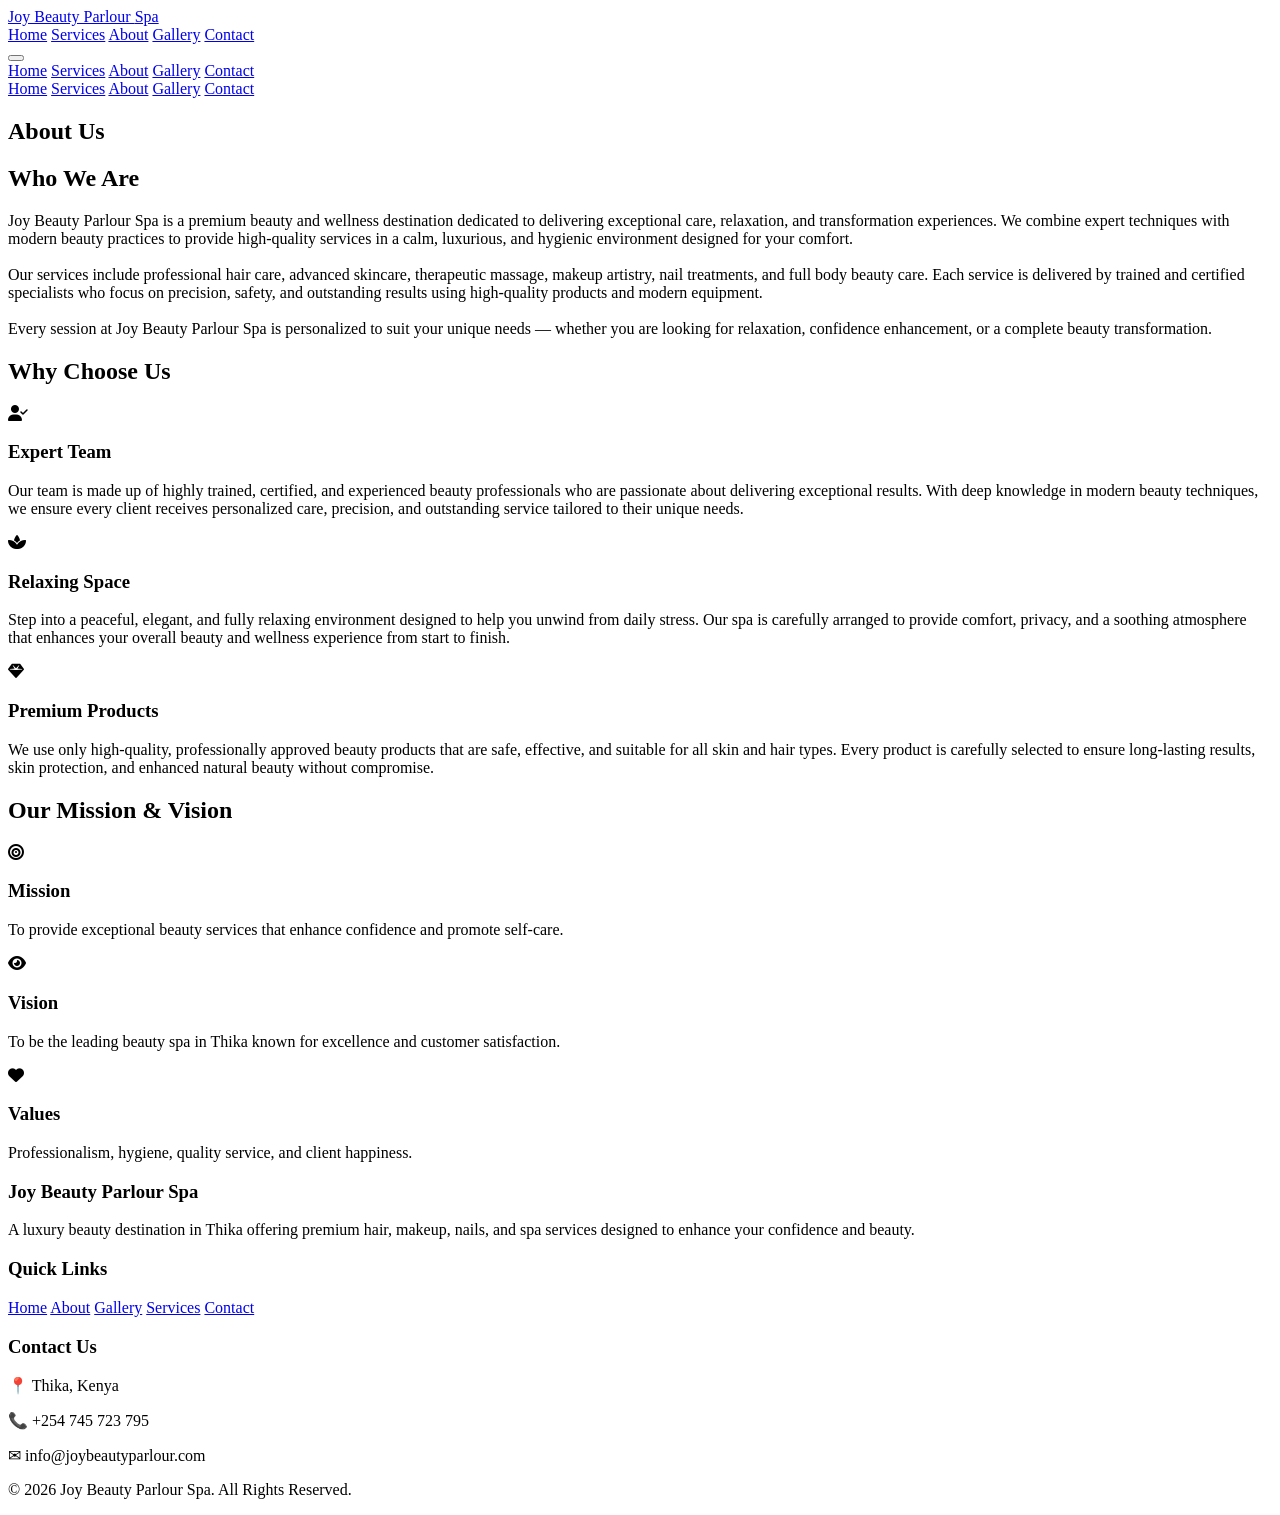
==== about.html @ 8cbbb11c "Create about.html" ====
<!DOCTYPE html>
<html lang="en">
<head>
  <meta charset="UTF-8">
  <meta name="viewport" content="width=device-width, initial-scale=1.0">
  <title>About Us | Joy Beauty Parlour Spa</title>

  <link rel="stylesheet" href="about.css">
  <link rel="stylesheet" href="header.css">
  <link rel="stylesheet" href="https://cdnjs.cloudflare.com/ajax/libs/font-awesome/6.5.0/css/all.min.css">
</head>

<body>

  <!-- HEADER -->
  <header class="site-header">
    <div class="wrap">
      <a class="brand" href="#home"><span class="rg">Joy Beauty Parlour </span> Spa</a>

      <nav class="nav" id="mainNav">
        <a href="main.html">Home</a>
        <a href="main.html#services">Services</a>
        <a href="about.html">About</a>
        <a href="galllery.html">Gallery</a>
        <a href="contact.html">Contact</a>
      </nav>

      <button id="btnHamburger" class="hamburger" aria-label="Open menu">
        <span></span><span></span><span></span>
      </button>
    </div>

    <div id="mobileNav" class="mobile-nav" aria-hidden="true">
      <a href="main.html">Home</a>
      <a href="#services">Services</a>
      <a href="about.html">About</a>
      <a href="galllery.html">Gallery</a>
      <a href="contact.html"class="active">Contact</a>
    </div>

    <!-- OVERLAY -->
<div id="overlay" class="overlay"></div>

<!-- MOBILE NAV -->
<div id="mobileNav" class="mobile-nav">
  <a href="main.html">Home</a>
  <a href="main.html#services">Services</a>
  <a href="about.html">About</a>
  <a href="galllery.html">Gallery</a>
  <a href="contact.html">Contact</a>
</div>
  </header>

<!-- HERO -->
<section class="hero">
  <h1>About Us</h1>
</section>

<!-- ABOUT -->
<section class="section fade-in">
  <h2>Who We Are</h2>
  <p>
   Joy Beauty Parlour Spa</strong> is a premium beauty and wellness destination dedicated to delivering
  exceptional care, relaxation, and transformation experiences. We combine expert techniques with modern beauty
  practices to provide high-quality services in a calm, luxurious, and hygienic environment designed for your comfort.

  <br><br>

  Our services include professional hair care, advanced skincare, therapeutic massage, makeup artistry, nail
  treatments, and full body beauty care. Each service is delivered by trained and certified specialists who focus
  on precision, safety, and outstanding results using high-quality products and modern equipment.

  <br><br>

  Every session at Joy Beauty Parlour Spa is personalized to suit your unique needs — whether you are looking for
  relaxation, confidence enhancement, or a complete beauty transformation.

  </p>
</section>

<!-- WHY CHOOSE US -->
<section class="section light fade-in">
  <h2>Why Choose Us</h2>

  <div class="grid">
   <div class="card">
  <i class="fa-solid fa-user-check"></i>
  <h3>Expert Team</h3>
  <p>
    Our team is made up of highly trained, certified, and experienced beauty professionals who are passionate
    about delivering exceptional results. With deep knowledge in modern beauty techniques, we ensure every
    client receives personalized care, precision, and outstanding service tailored to their unique needs.
  </p>
</div>

<div class="card">
  <i class="fa-solid fa-spa"></i>
  <h3>Relaxing Space</h3>
  <p>
    Step into a peaceful, elegant, and fully relaxing environment designed to help you unwind from daily stress.
    Our spa is carefully arranged to provide comfort, privacy, and a soothing atmosphere that enhances your
    overall beauty and wellness experience from start to finish.
  </p>
</div>

<div class="card">
  <i class="fa-solid fa-gem"></i>
  <h3>Premium Products</h3>
  <p>
    We use only high-quality, professionally approved beauty products that are safe, effective, and suitable
    for all skin and hair types. Every product is carefully selected to ensure long-lasting results, skin
    protection, and enhanced natural beauty without compromise.
  </p>
</div>
  </div>
</section>

<!-- MISSION & VISION -->
<section class="section fade-in">
  <h2>Our Mission & Vision</h2>

  <div class="grid">
    <div class="card">
      <i class="fa-solid fa-bullseye"></i>
      <h3>Mission</h3>
      <p>
        To provide exceptional beauty services that enhance confidence and promote self-care.
      </p>
    </div>

    <div class="card">
      <i class="fa-solid fa-eye"></i>
      <h3>Vision</h3>
      <p>
        To be the leading beauty spa in Thika known for excellence and customer satisfaction.
      </p>
    </div>

    <div class="card">
      <i class="fa-solid fa-heart"></i>
      <h3>Values</h3>
      <p>
        Professionalism, hygiene, quality service, and client happiness.
      </p>
    </div>
  </div>
</section>



<!-- FOOTER -->
<footer class="footer">
  <div class="footer-container">

    <!-- BRAND -->
    <div class="footer-box">
      <h3>Joy Beauty Parlour Spa</h3>
      <p>
        A luxury beauty destination in Thika offering premium hair, makeup, nails, and spa services
        designed to enhance your confidence and beauty.
      </p>
    </div>

    <!-- QUICK LINKS -->
    <div class="footer-box">
      <h3>Quick Links</h3>
      <a href="main.html">Home</a>
      <a href="about.html">About</a>
      <a href="galllery.html">Gallery</a>
      <a href="main.html#services">Services</a>
      <a href="contact.html">Contact</a>
    </div>

    <!-- CONTACT -->
    <div class="footer-box">
      <h3>Contact Us</h3>
      <p>📍 Thika, Kenya</p>
      <p>📞 +254 745 723 795</p>
      <p>✉ info@joybeautyparlour.com</p>
    </div>

  </div>

  <div class="footer-bottom">
    <p>© 2026 Joy Beauty Parlour Spa. All Rights Reserved.</p>
  </div>
</footer>

<script>
// =====================
// FADE IN ANIMATION
// =====================
const faders = document.querySelectorAll('.fade-in');

window.addEventListener('scroll', () => {
  faders.forEach(el => {
    const top = el.getBoundingClientRect().top;
    if (top < window.innerHeight - 100) {
      el.classList.add('show');
    }
  });
});


// =====================
// MOBILE NAV
// =====================
const btnHamb = document.getElementById('btnHamburger');
const mobileNav = document.getElementById('mobileNav');
const overlay = document.getElementById('overlay');

function openMenu() {
  btnHamb.classList.add('open');
  mobileNav.classList.add('show');
  overlay.classList.add('show');
  mobileNav.setAttribute('aria-hidden', 'false');
}

function closeMenu() {
  btnHamb.classList.remove('open');
  mobileNav.classList.remove('show');
  overlay.classList.remove('show');
  mobileNav.setAttribute('aria-hidden', 'true');
}

// TOGGLE MENU
btnHamb.addEventListener('click', () => {
  if (mobileNav.classList.contains('show')) {
    closeMenu();
  } else {
    openMenu();
  }
});

// CLICK OUTSIDE (OVERLAY)
overlay.addEventListener('click', closeMenu);

// CLICK LINK CLOSE MENU
document.querySelectorAll('.mobile-nav a').forEach(link => {
  link.addEventListener('click', closeMenu);
});
</script>

</body>
</html>
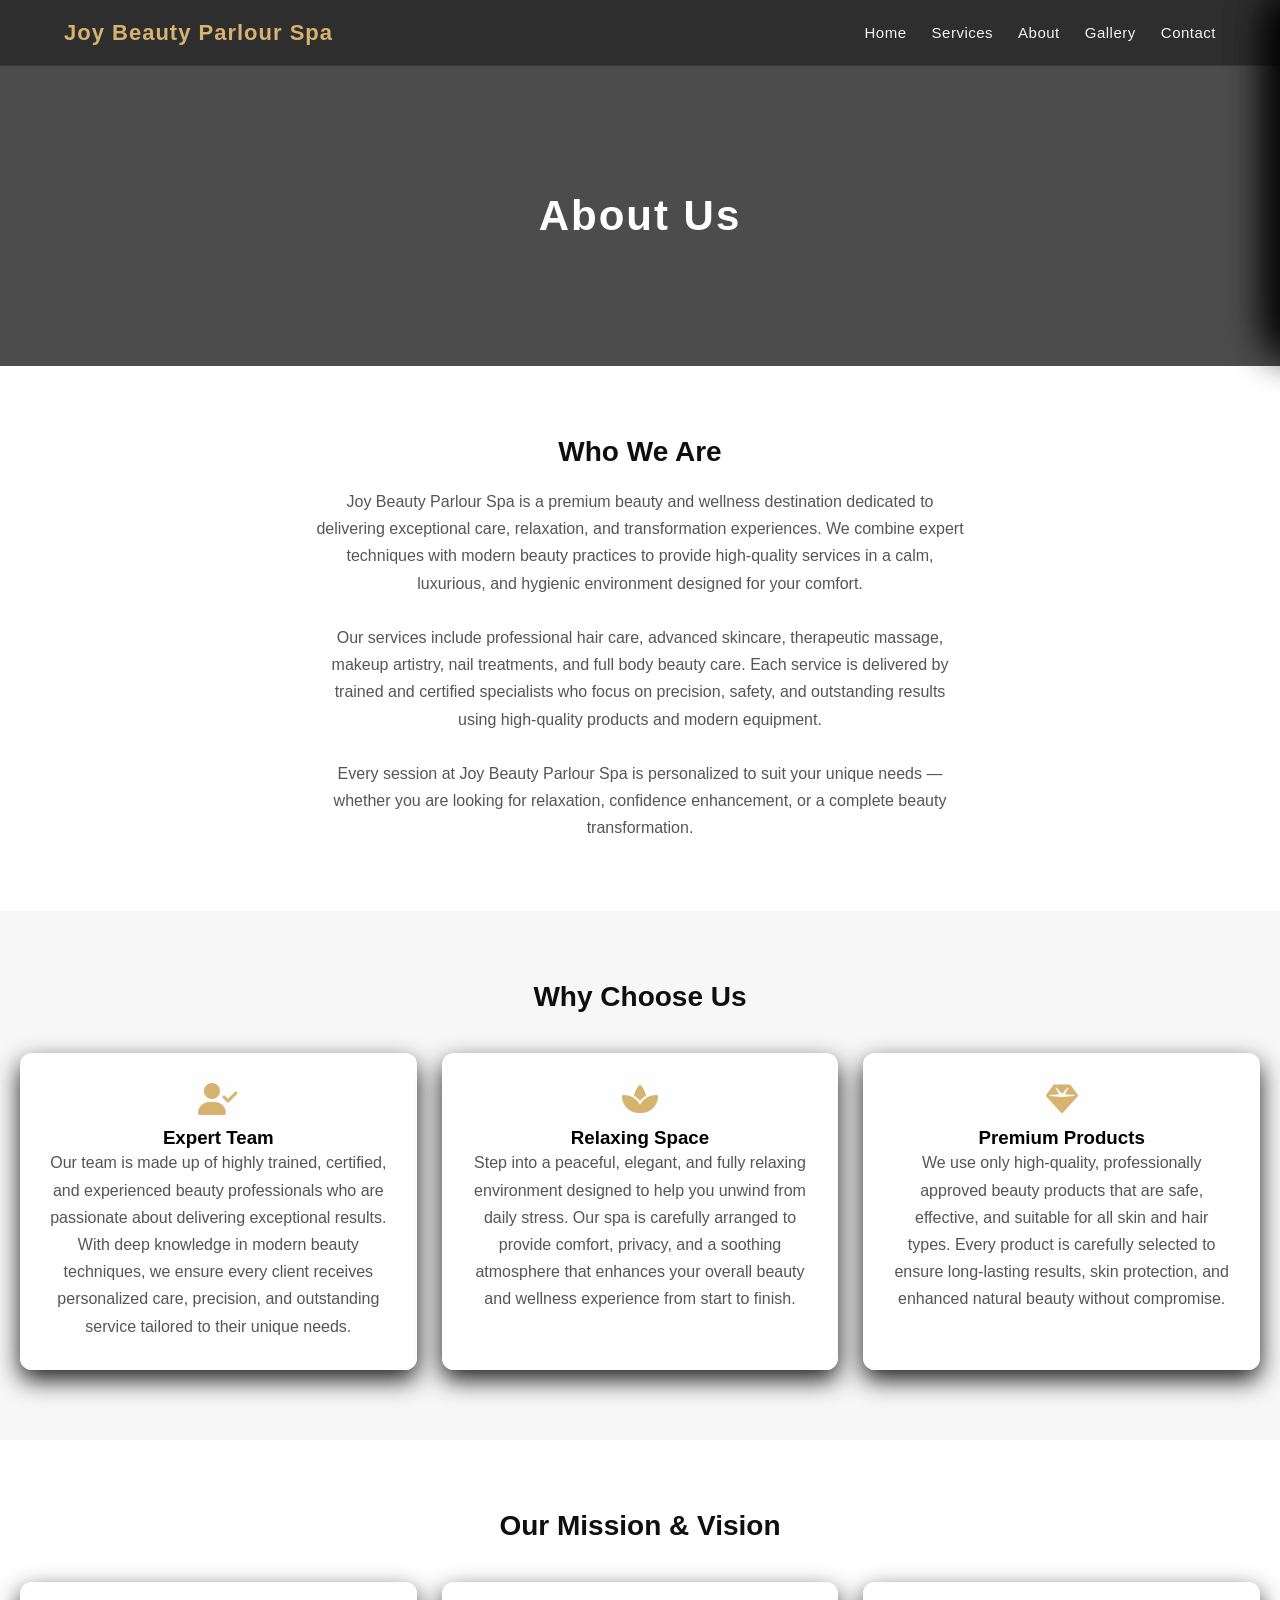
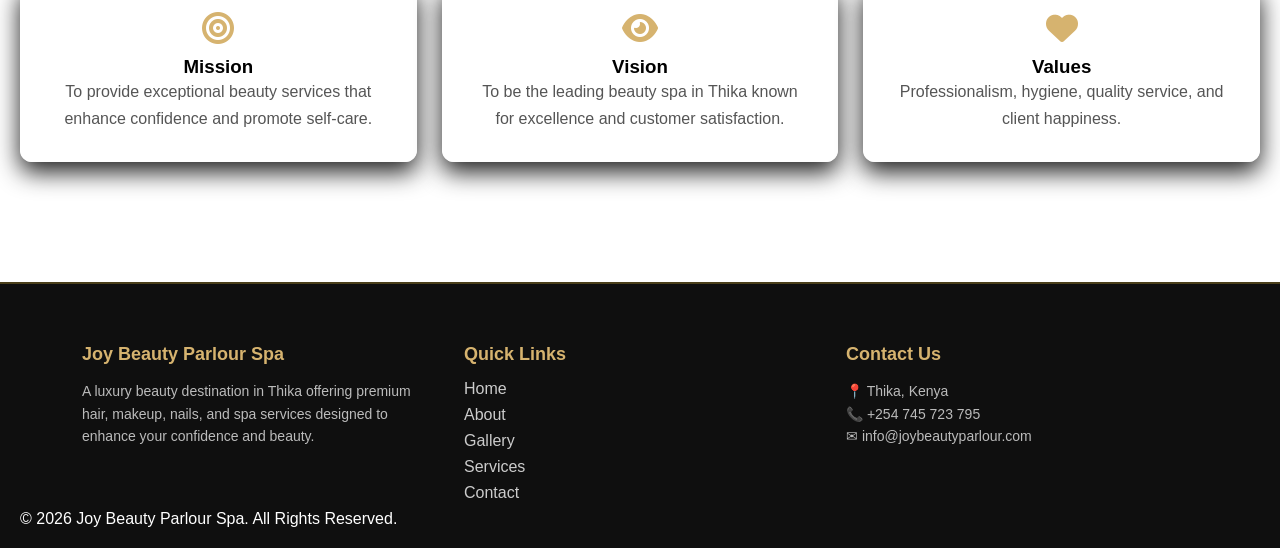
==== commit 7cd7035c: "Update about.html" ====
--- a/about.html
+++ b/about.html
@@ -18,8 +18,8 @@
       <a class="brand" href="#home"><span class="rg">Joy Beauty Parlour </span> Spa</a>
 
       <nav class="nav" id="mainNav">
-        <a href="main.html">Home</a>
-        <a href="main.html#services">Services</a>
+        <a href="index.html">Home</a>
+        <a href="index.html#services">Services</a>
         <a href="about.html">About</a>
         <a href="galllery.html">Gallery</a>
         <a href="contact.html">Contact</a>
--- a/about.css
+++ b/about.css
@@ -0,0 +1,152 @@
+/* RESET */
+* {
+  margin: 0;
+  padding: 0;
+  box-sizing: border-box;
+  font-family: 'Segoe UI', sans-serif;
+}
+
+/* COLORS */
+:root {
+  --gold: #d4af37;
+  --dark: #0f0f0f;
+  --light: #f7f7f7;
+}
+
+/* HEADER (STICKY) */
+.header {
+  position: sticky;
+  top: 0;
+  background: rgba(15, 15, 15, 0.95);
+  backdrop-filter: blur(6px);
+  z-index: 1000;
+  padding: 15px 0;
+}
+
+.container {
+  width: 90%;
+  margin: auto;
+  display: flex;
+  justify-content: space-between;
+  align-items: center;
+}
+
+.logo {
+  color: var(--gold);
+}
+
+/* NAVIGATION */
+nav {
+  display: flex;
+  align-items: center;
+}
+
+nav a {
+  color: #ddd;
+  margin-left: 25px;
+  text-decoration: none;
+  font-size: 15px;
+  font-weight: 500;
+  letter-spacing: 0.5px;
+  position: relative;
+  padding: 5px 0;
+  transition: 0.3s ease;
+}
+
+/* HOVER EFFECT */
+nav a:hover {
+  color: var(--gold);
+}
+
+/* UNDERLINE ANIMATION */
+nav a::after {
+  content: "";
+  position: absolute;
+  left: 0;
+  bottom: -4px;
+  width: 0%;
+  height: 2px;
+  background: var(--gold);
+  transition: 0.3s ease;
+}
+
+nav a:hover::after {
+  width: 100%;
+}
+
+/* ACTIVE LINK (CURRENT PAGE) */
+nav a.active {
+  color: var(--gold);
+  font-weight: 600;
+}
+
+nav a.active::after {
+  width: 100%;
+}
+
+/* HERO */
+.hero {
+  height: 300px;
+  background: linear-gradient(rgba(0,0,0,0.7), rgba(0,0,0,0.7)),
+              url('gallery/ann25.jpg') center/cover no-repeat;
+  display: flex;
+  justify-content: center;
+  align-items: center;
+}
+
+.hero h1 {
+  color: white;
+  font-size: 42px;
+  letter-spacing: 2px;
+}
+
+/* SECTIONS */
+.section {
+  padding: 70px 20px;
+  text-align: center;
+}
+
+.section h2 {
+  margin-bottom: 20px;
+  color: var(--dark);
+  font-size: 28px;
+}
+
+.section p {
+  max-width: 650px;
+  margin: auto;
+  color: #555;
+  line-height: 1.7;
+}
+
+.light {
+  background: var(--light);
+}
+
+/* GRID */
+.grid {
+  display: grid;
+  grid-template-columns: repeat(auto-fit, minmax(250px, 1fr));
+  gap: 25px;
+  margin-top: 40px;
+}
+
+/* CARD */
+.card {
+  background: rgba(255, 255, 255, 0.938);
+  padding: 30px;
+  border-radius: 12px;
+  box-shadow: 0 10px 25px rgba(0, 0, 0, 0.884);
+  transition: 0.3s;
+}
+
+.card:hover {
+  transform: translateY(-8px) scale(1.02);
+}
+
+.card i {
+  font-size: 32px;
+  color: var(--gold);
+  margin-bottom: 12px;
+}
+
--- a/header.css
+++ b/header.css
@@ -0,0 +1,245 @@
+:root {
+  --gold: #d6b36f;
+  --gold-dark: #bf9d4a;
+  --accent: #f5f2ee;
+  --bg: #0b0b0b;
+  --glass: rgba(255,255,255,0.05);
+  --shadow: 0 10px 30px rgba(0, 0, 0, 0.7);
+}
+
+/* =========================
+   HEADER
+========================= */
+.site-header {
+  position: sticky;
+  top: 0;
+  z-index: 999;
+  background: rgba(10, 10, 10, 0.85);
+  backdrop-filter: blur(15px);
+  border-bottom: 1px solid rgba(255,255,255,0.05);
+}
+
+.wrap {
+  width: 90%;
+  margin: auto;
+  display: flex;
+  justify-content: space-between;
+  align-items: center;
+  padding: 18px 0;
+}
+
+/* BRAND */
+.brand {
+  color: var(--gold);
+  font-size: 22px;
+  font-weight: 700;
+  letter-spacing: 1px;
+  text-decoration: none;
+}
+
+/* =========================
+   DESKTOP NAV
+========================= */
+.mobile-nav {
+  position: fixed;
+  top: 80px;              /* below header */
+  right: -300px;
+  width: 260px;
+  max-height: 350px;      /* 🔥 controls height */
+  background: rgba(15, 15, 15, 0.98);
+  backdrop-filter: blur(20px);
+  border-radius: 16px;
+  overflow: hidden;
+  transition: 0.4s ease;
+  z-index: 1050;
+  box-shadow: 0 15px 40px rgba(0,0,0,0.9);
+}
+
+.nav a {
+  position: relative;
+  color: var(--accent);
+  text-decoration: none;
+  font-weight: 500;
+  font-size: 15px;
+  padding: 6px 0;
+  transition: 0.3s;
+}
+
+/* UNDERLINE ANIMATION */
+.nav a::after {
+  content: "";
+  position: absolute;
+  left: 0;
+  bottom: -5px;
+  width: 0%;
+  height: 2px;
+  background: var(--gold);
+  transition: 0.3s;
+}
+
+.nav a:hover::after,
+.nav a.active::after {
+  width: 100%;
+}
+
+.nav a:hover,
+.nav a.active {
+  color: var(--gold);
+}
+
+/* =========================
+   HAMBURGER
+========================= */
+.hamburger {
+  display: none;
+  flex-direction: column;
+  justify-content: center;
+  cursor: pointer;
+  z-index: 1100;
+}
+
+.hamburger span {
+  width: 28px;
+  height: 3px;
+  background: var(--gold);
+  margin: 4px 0;
+  border-radius: 3px;
+  transition: 0.4s;
+}
+
+/* ANIMATION → X */
+.hamburger.open span:nth-child(1) {
+  transform: rotate(45deg) translate(5px, 5px);
+}
+
+.hamburger.open span:nth-child(2) {
+  opacity: 0;
+}
+
+.hamburger.open span:nth-child(3) {
+  transform: rotate(-45deg) translate(6px, -6px);
+}
+
+/* =========================
+   MOBILE NAV (PREMIUM)
+========================= */
+.mobile-nav {
+  position: fixed;
+  top: 0;
+  right: -280px;
+  width: 280px;
+  height: 100vh;
+  background: rgba(15, 15, 15, 0.98);
+  backdrop-filter: blur(20px);
+  padding-top: 90px;
+  transition: 0.4s ease;
+  z-index: 1050;
+  box-shadow: -10px 0 40px rgba(0,0,0,0.9);
+}
+
+.mobile-nav a {
+  display: block;
+  padding: 16px 30px;
+  font-size: 16px;
+  color: var(--accent);
+  text-decoration: none;
+  border-left: 3px solid transparent;
+  transition: 0.3s;
+}
+
+/* HOVER EFFECT */
+.mobile-nav a:hover {
+  background: var(--glass);
+  border-left: 3px solid var(--gold);
+  color: var(--gold);
+  padding-left: 40px;
+}
+
+/* ACTIVE STATE */
+.mobile-nav a.active {
+  color: var(--gold);
+  border-left: 3px solid var(--gold);
+}
+
+.mobile-nav.show {
+  right: 0;
+}
+
+/* =========================
+   OVERLAY (SMOOTH)
+========================= */
+.overlay {
+  position: fixed;
+  top: 0;
+  left: 0;
+  width: 100%;
+  height: 100%;
+  background: rgba(0,0,0,0.65);
+  backdrop-filter: blur(5px);
+  opacity: 0;
+  visibility: hidden;
+  transition: 0.4s;
+  z-index: 1000;
+}
+
+.overlay.show {
+  opacity: 1;
+  visibility: visible;
+}
+
+/* =========================
+   RESPONSIVE
+========================= */
+@media (max-width: 768px) {
+
+  .hamburger {
+    display: flex;
+  }
+
+  .nav {
+    display: none;
+  }
+
+}
+
+/* FOOTER */
+.footer {
+  background: #0f0f0f;
+  color: #fff;
+  padding: 60px 20px 20px;
+  margin-top: 50px;
+  border-top: 2px solid rgba(212,175,55,0.3);
+}
+
+.footer-container {
+  width: 90%;
+  margin: auto;
+  display: grid;
+  grid-template-columns: repeat(auto-fit, minmax(250px, 1fr));
+  gap: 30px;
+}
+
+.footer-box h3 {
+  color: var(--gold);
+  margin-bottom: 15px;
+  font-size: 18px;
+}
+
+.footer-box p {
+  color: #bbb;
+  line-height: 1.6;
+  font-size: 14px;
+}
+
+.footer-box a {
+  display: block;
+  color: #ccc;
+  text-decoration: none;
+  margin-bottom: 8px;
+  transition: 0.3s;
+}
+
+.footer-box a:hover {
+  color: var(--gold);
+  padding-left: 5px;
+}
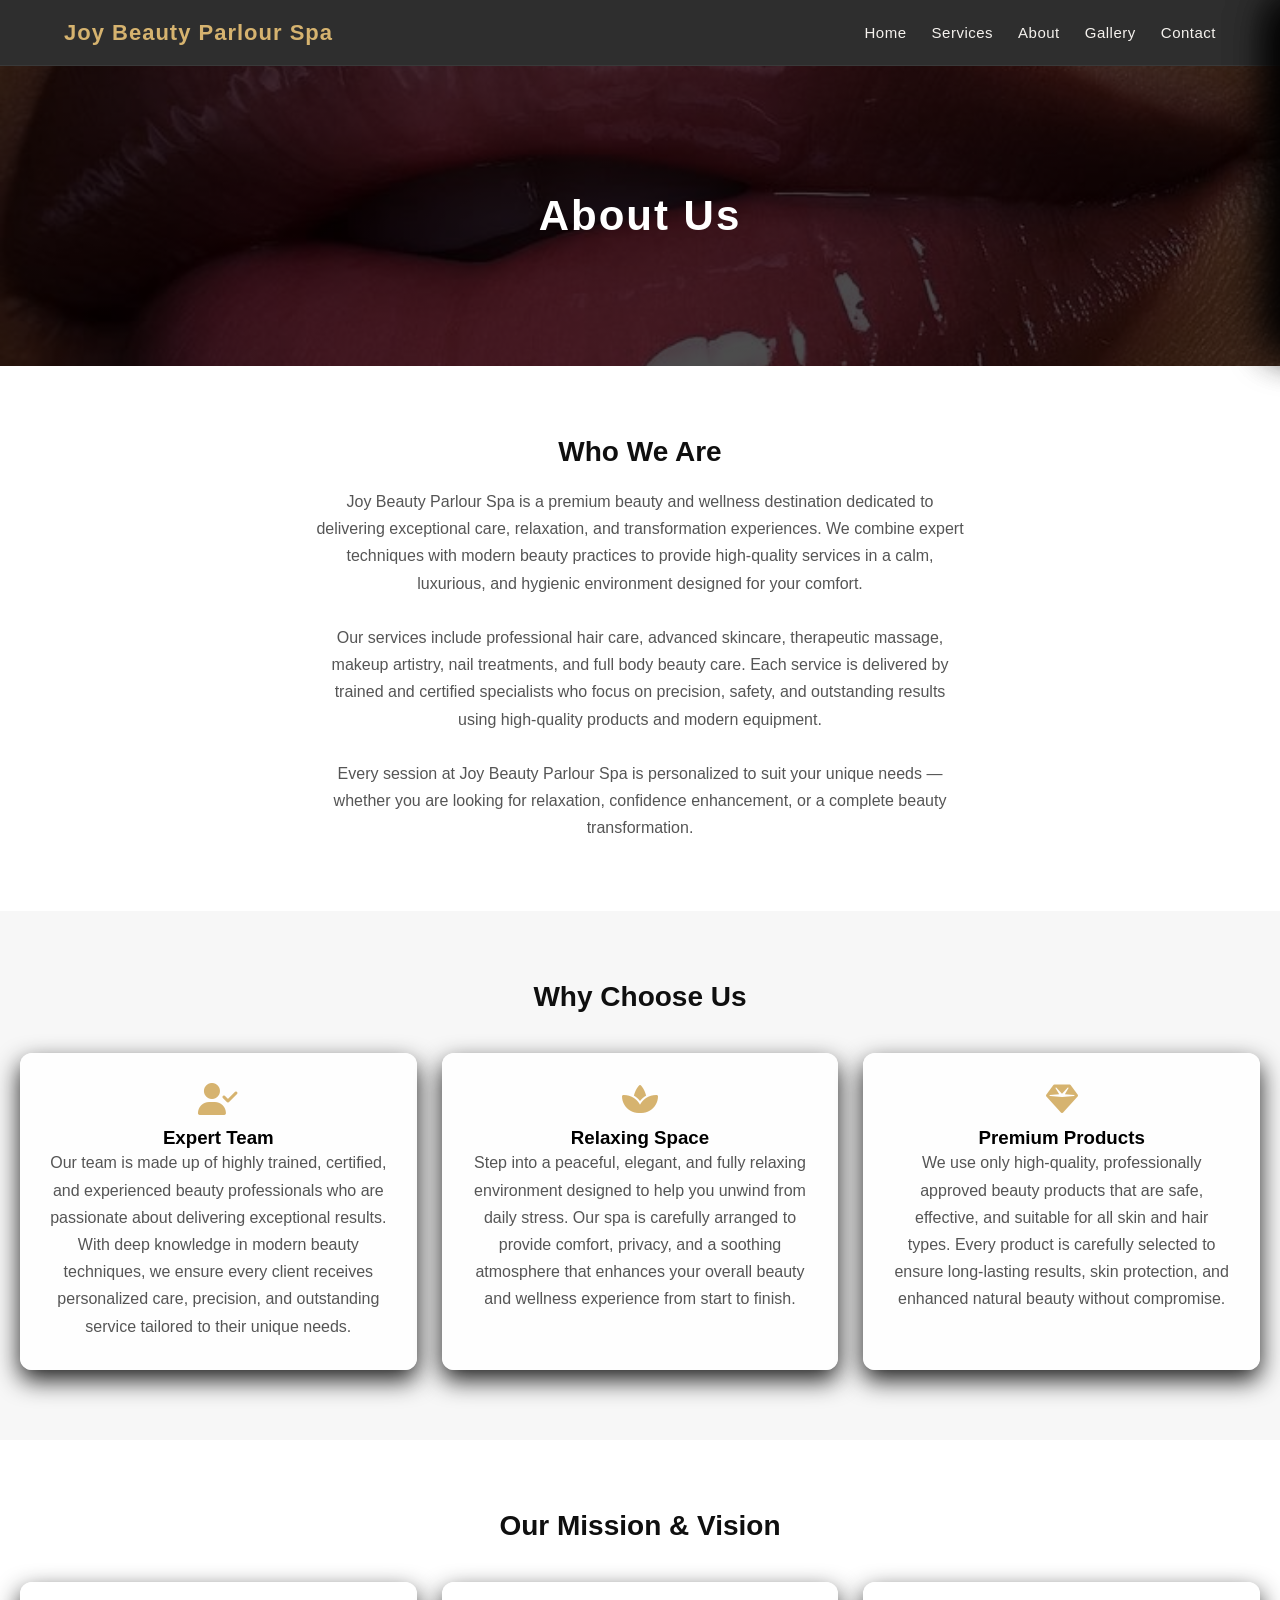
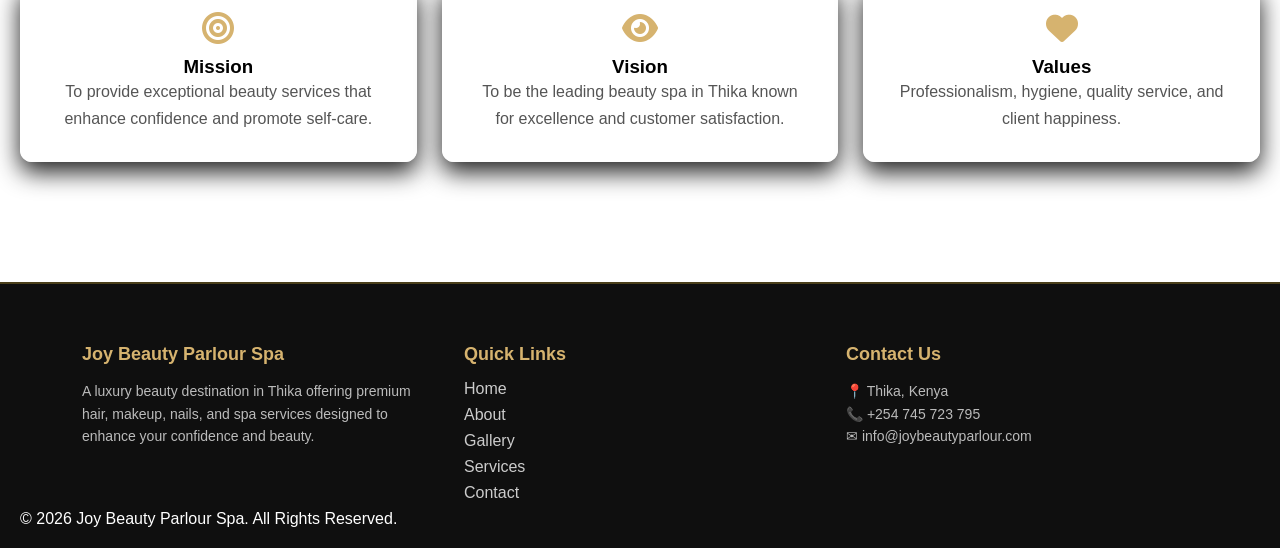
==== commit dd03e0e9: "Update about.html" ====
--- a/about.html
+++ b/about.html
@@ -34,7 +34,7 @@
       <a href="main.html">Home</a>
       <a href="#services">Services</a>
       <a href="about.html">About</a>
-      <a href="galllery.html">Gallery</a>
+      <a href="gallary.html">Gallery</a>
       <a href="contact.html"class="active">Contact</a>
     </div>
 
